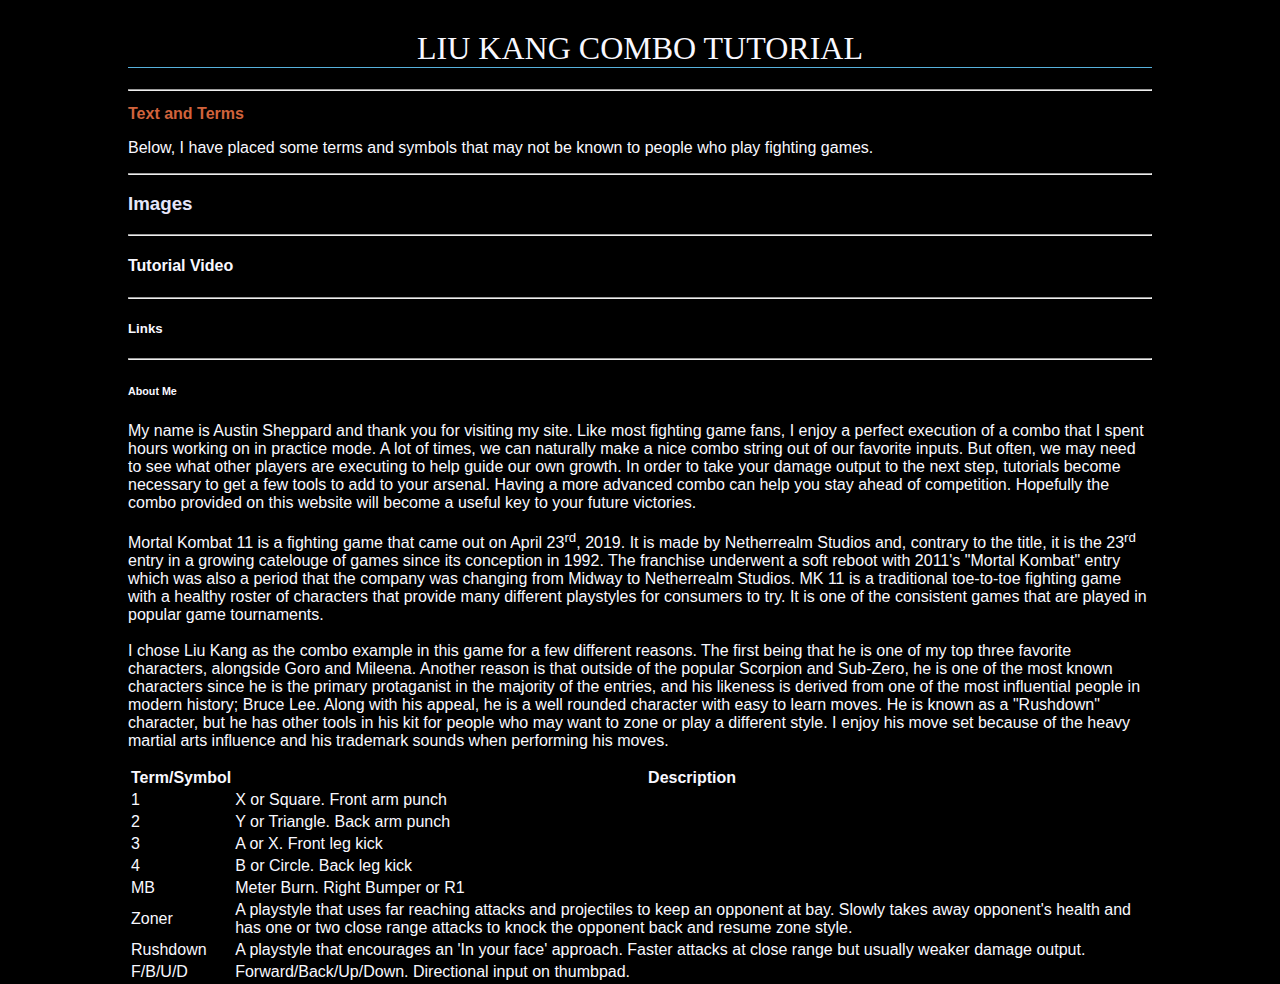
==== index.html @ 0ff7bdc4 "Create index.html" ====
<!DOCTYPE html>

<html>

	<head>
		<meta charset="utf-8">
		<title> Liu Kang Combos.</title>		
		<style>
		body {
			background-image: url(LK Background.jpg);
			background-color: #000000;
			margin: 0 10%;
			font-family: sans-serif;
			color:#f8f8ff;
			}
		h1 {
			text-align: center;
			font-family: serif;
			font-weight: normal;
			text-transform: uppercase;
			border-bottom: 1px solid #57b1dc;
			margin-top: 30px;
		}
		h2 {
			color: #d1633c;
			font-size: 1em;
		}
		h3 {
			color: #e6e6fa;
		
		}
		</style>
	</head>
	
	<body>
	<h1> Liu Kang Combo Tutorial</h1>
<hr>
	<h2>Text and Terms</h2>
	<p>Below, I have placed some terms and symbols that may not be known to people who play fighting games.</p>
<table>
	<tr>
		<th>Term/Symbol</th>
		<th>Description</th>
	</tr>
	<tr>
		<td>1</td>
		<td>X or Square. Front arm punch</td>
	</tr>
	<tr>
		<td>2</td>
		<td>Y or Triangle. Back arm punch</td>
	</tr>
	<tr>
		<td>3</td>
		<td>A or X. Front leg kick</td>
	</tr>
	<tr>
		<td>4</td>
		<td>B or Circle. Back leg kick</td>
	</tr>
	<tr>
		<td>MB</td>
		<td>Meter Burn. Right Bumper or R1</td>
	</tr>
	<tr>
		<td>Zoner</td>
		<td>A playstyle that uses far reaching attacks and projectiles to keep an opponent at bay. Slowly takes away opponent's health and has one or two close range attacks to knock the opponent back and resume zone style.</td>
	</tr>
	<tr>
		<td>Rushdown</td>
		<td>A playstyle that encourages an 'In your face' approach. Faster attacks at close range but usually weaker damage output.</td>
	</tr>
	<tr>
		<td>F/B/U/D</td>
		<td>Forward/Back/Up/Down. Directional input on thumbpad.</td>
	</tr>
<hr>

	<h3>Images</h3>
	<p><Pictures and gifs of individual moves.></p>
<hr>
	<h4>Tutorial Video</h4>
	<p><This is where my video will be of the combo as a whole. Maybe even the individual moves broken down as well.></p>
<hr>
	<h5>Links</h5>
	<p></p>
<hr>
	<h6>About Me</h6>
	<p>My name is Austin Sheppard and thank you for visiting my site. Like most fighting game fans, I enjoy a perfect execution of a combo that I spent hours working on in practice mode. A lot of times, we can naturally make
a nice combo string out of our favorite inputs. But often, we may need to see what other players are executing to help guide our own growth. In order to take your damage output to the next step, tutorials become necessary to 
get a few tools to add to your arsenal. Having a more advanced combo can help you stay ahead of competition. Hopefully the combo provided on this website will become a useful key to your future victories.
<br>
<br>
Mortal Kombat 11 is a fighting game that came out on April 23<sup>rd</sup>, 2019. It is made by Netherrealm Studios and, contrary to the title, it is the 23<sup>rd</sup> entry in a growing catelouge of games since its conception in 1992. The franchise
underwent a soft reboot with 2011's "Mortal Kombat" entry which was also a period that the company was changing from Midway to Netherrealm Studios. MK 11 is a traditional toe-to-toe fighting game with a healthy roster of characters
that provide many different playstyles for consumers to try. It is one of the consistent games that are played in popular game tournaments. 
<br>
<br>
I chose Liu Kang as the combo example in this game for a few different reasons. The first being that he is one of my top three favorite characters, alongside Goro and Mileena. Another reason is that outside of the popular Scorpion
and Sub-Zero, he is one of the most known characters since he is the primary protaganist in the majority of the entries, and his likeness is derived from one of the most influential people in modern history; Bruce Lee. Along with his
appeal, he is a well rounded character with easy to learn moves. He is known as a "Rushdown" character, but he has other tools in his kit for people who may want to zone or play a different style. I enjoy his move set because of the
heavy martial arts influence and his trademark sounds when performing his moves. </p>
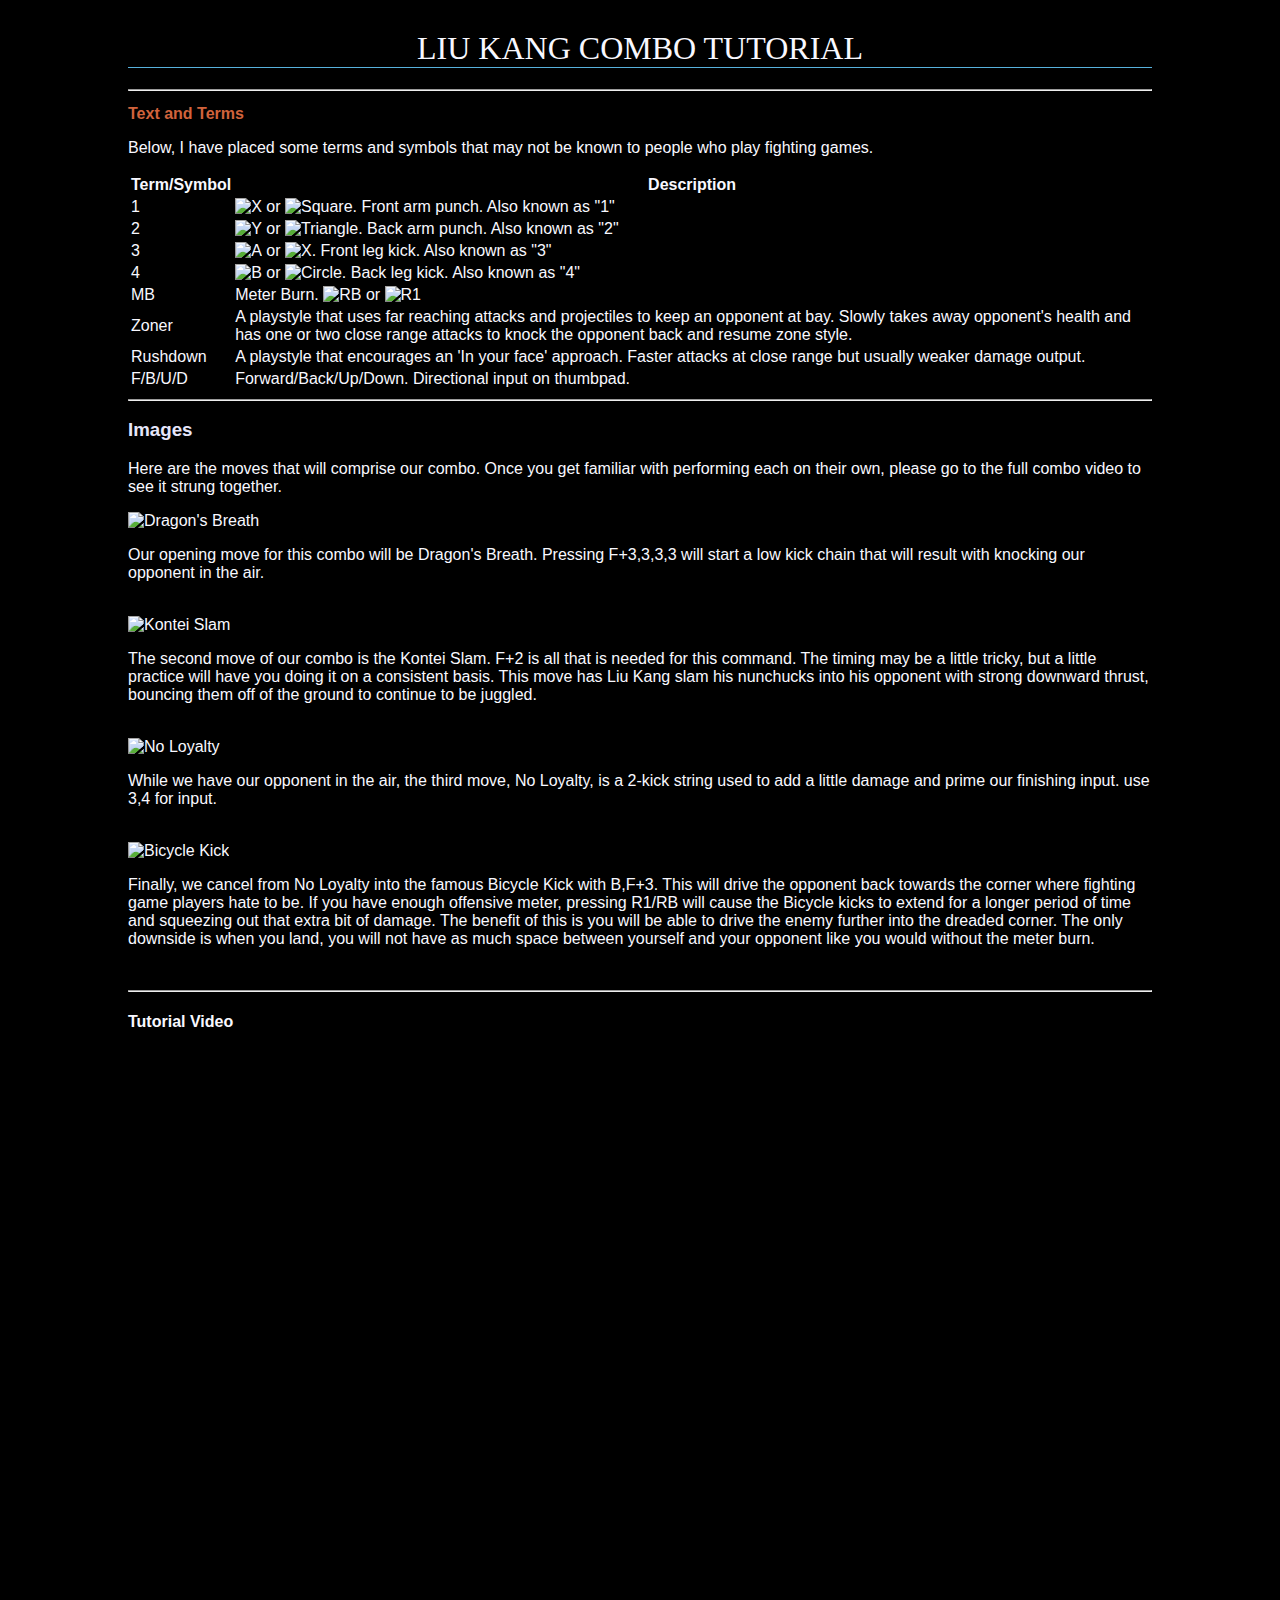
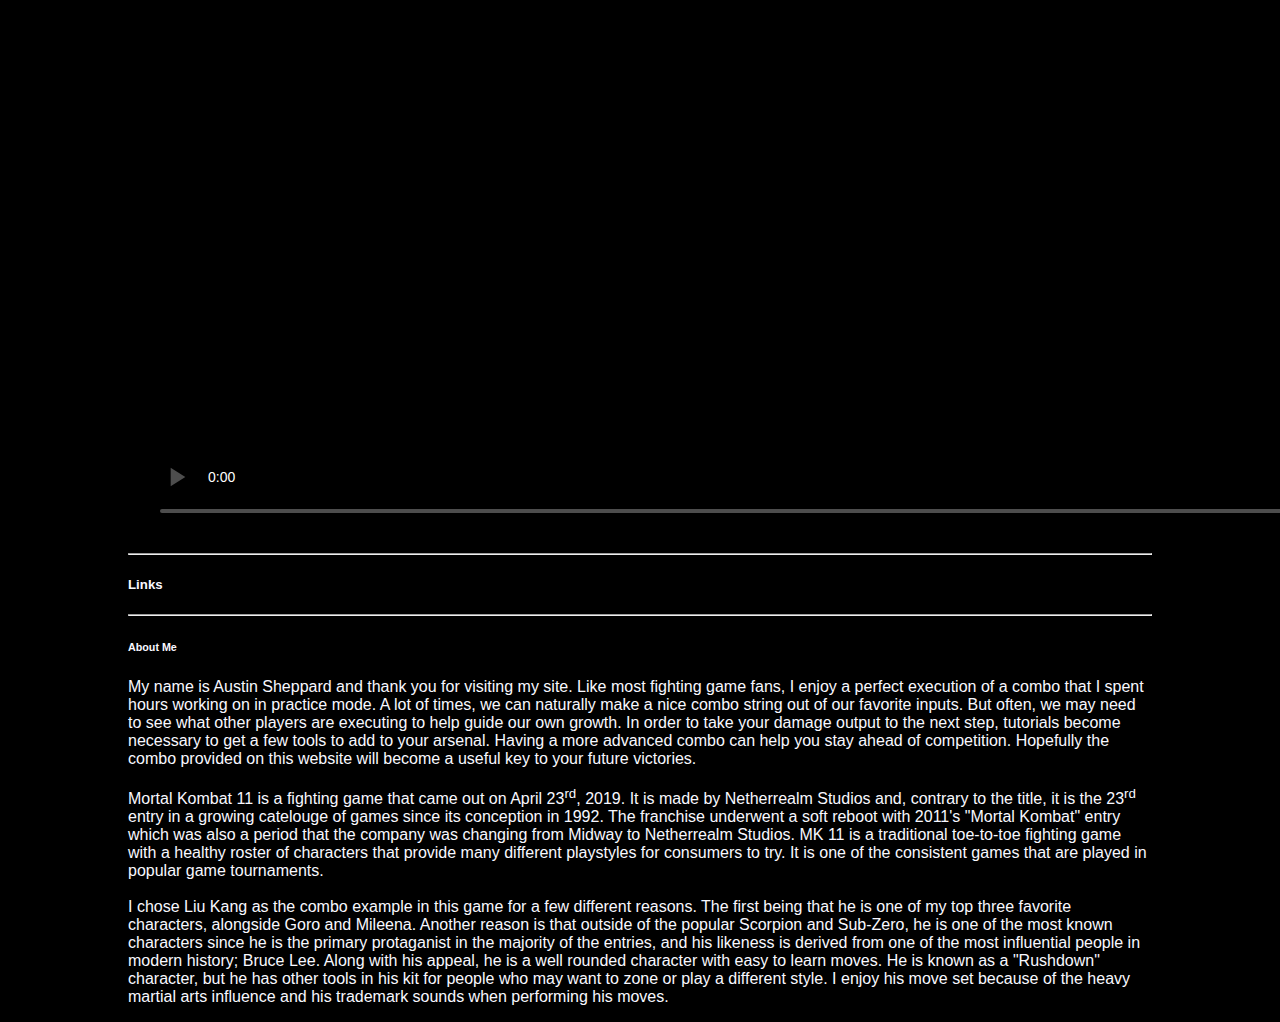
==== commit a215bba6: "Update index.html" ====
--- a/index.html
+++ b/index.html
@@ -29,6 +29,9 @@
 			color: #e6e6fa;
 		
 		}
+		td,th {
+			border: 1px black;
+		}
 		</style>
 	</head>
 	
@@ -44,23 +47,23 @@
 	</tr>
 	<tr>
 		<td>1</td>
-		<td>X or Square. Front arm punch</td>
+		<td><img src="XBX.png" alt="X" width="40" height="40"> or <img src="PSS.png" alt="Square" width="40" height="40">. Front arm punch. Also known as "1"</td>
 	</tr>
 	<tr>
 		<td>2</td>
-		<td>Y or Triangle. Back arm punch</td>
+		<td><img src="XBY.png" alt="Y" width="40" height="40"> or <img src="PST.png" alt="Triangle" width="40" height="40">. Back arm punch. Also known as "2"</td>
 	</tr>
 	<tr>
 		<td>3</td>
-		<td>A or X. Front leg kick</td>
+		<td><img src="XBA.png" alt="A" width="40" height="40"> or <img src="PSX.png" alt="X" width="80" height="60">. Front leg kick. Also known as "3"</td>
 	</tr>
 	<tr>
 		<td>4</td>
-		<td>B or Circle. Back leg kick</td>
+		<td><img src="XBB.png" alt="B" width="40" height="40"> or <img src="PSC.png" alt="Circle" width="80" height="60">. Back leg kick. Also known as "4"</td>
 	</tr>
 	<tr>
 		<td>MB</td>
-		<td>Meter Burn. Right Bumper or R1</td>
+		<td>Meter Burn. <img src="XBRB.png" alt="RB" width="40" height="40"> or <img src="PSR1.png" alt="R1" width="40" height="30"></td>
 	</tr>
 	<tr>
 		<td>Zoner</td>
@@ -74,13 +77,29 @@
 		<td>F/B/U/D</td>
 		<td>Forward/Back/Up/Down. Directional input on thumbpad.</td>
 	</tr>
+</table>
 <hr>
 
 	<h3>Images</h3>
-	<p><Pictures and gifs of individual moves.></p>
+	<p>Here are the moves that will comprise our combo. Once you get familiar with performing each on their own, please go to the full combo video to see it strung together.</p>
+<img src="DB.gif" alt="Dragon's Breath">
+<p> Our opening move for this combo will be Dragon's Breath. Pressing F+3,3,3,3 will start a low kick chain that will result with knocking our opponent in the air.</p>
+<br>
+<img src="Kontei.gif" alt="Kontei Slam">
+<p>The second move of our combo is the Kontei Slam. F+2 is all that is needed for this command. The timing may be a little tricky, but a little practice will have you doing it on a consistent basis. This move has Liu Kang slam his nunchucks into his opponent with strong downward thrust, bouncing them off of the ground to continue to be juggled.</p>
+<br>
+<img src="Loyalty.gif" alt="No Loyalty">
+<p> While we have our opponent in the air, the third move, No Loyalty, is a 2-kick string used to add a little damage and prime our finishing input. use 3,4 for input.</p>
+<br>
+<img src="BK.gif" alt="Bicycle Kick">
+<p> Finally, we cancel<link this word to the table later> from No Loyalty into the famous Bicycle Kick with B,F+3. This will drive the opponent back towards the corner where fighting game players hate to be. If you have enough offensive meter, pressing R1/RB will cause the Bicycle kicks to extend for a longer period of time and squeezing out that extra bit of damage. The benefit of this is you will be able to drive the enemy further into the dreaded corner. The only downside is when you land, you will not have as much space between yourself and your opponent like you would without the meter burn.</p>
+<br>
 <hr>
 	<h4>Tutorial Video</h4>
-	<p><This is where my video will be of the combo as a whole. Maybe even the individual moves broken down as well.></p>
+<video src="Full Combo.mp4" width="1920" height="1080"
+poster="Poster.jpg" controls>
+</video> 
+	<p></p>
 <hr>
 	<h5>Links</h5>
 	<p></p>
@@ -101,3 +120,4 @@
 appeal, he is a well rounded character with easy to learn moves. He is known as a "Rushdown" character, but he has other tools in his kit for people who may want to zone or play a different style. I enjoy his move set because of the
 heavy martial arts influence and his trademark sounds when performing his moves. </p>
 
+
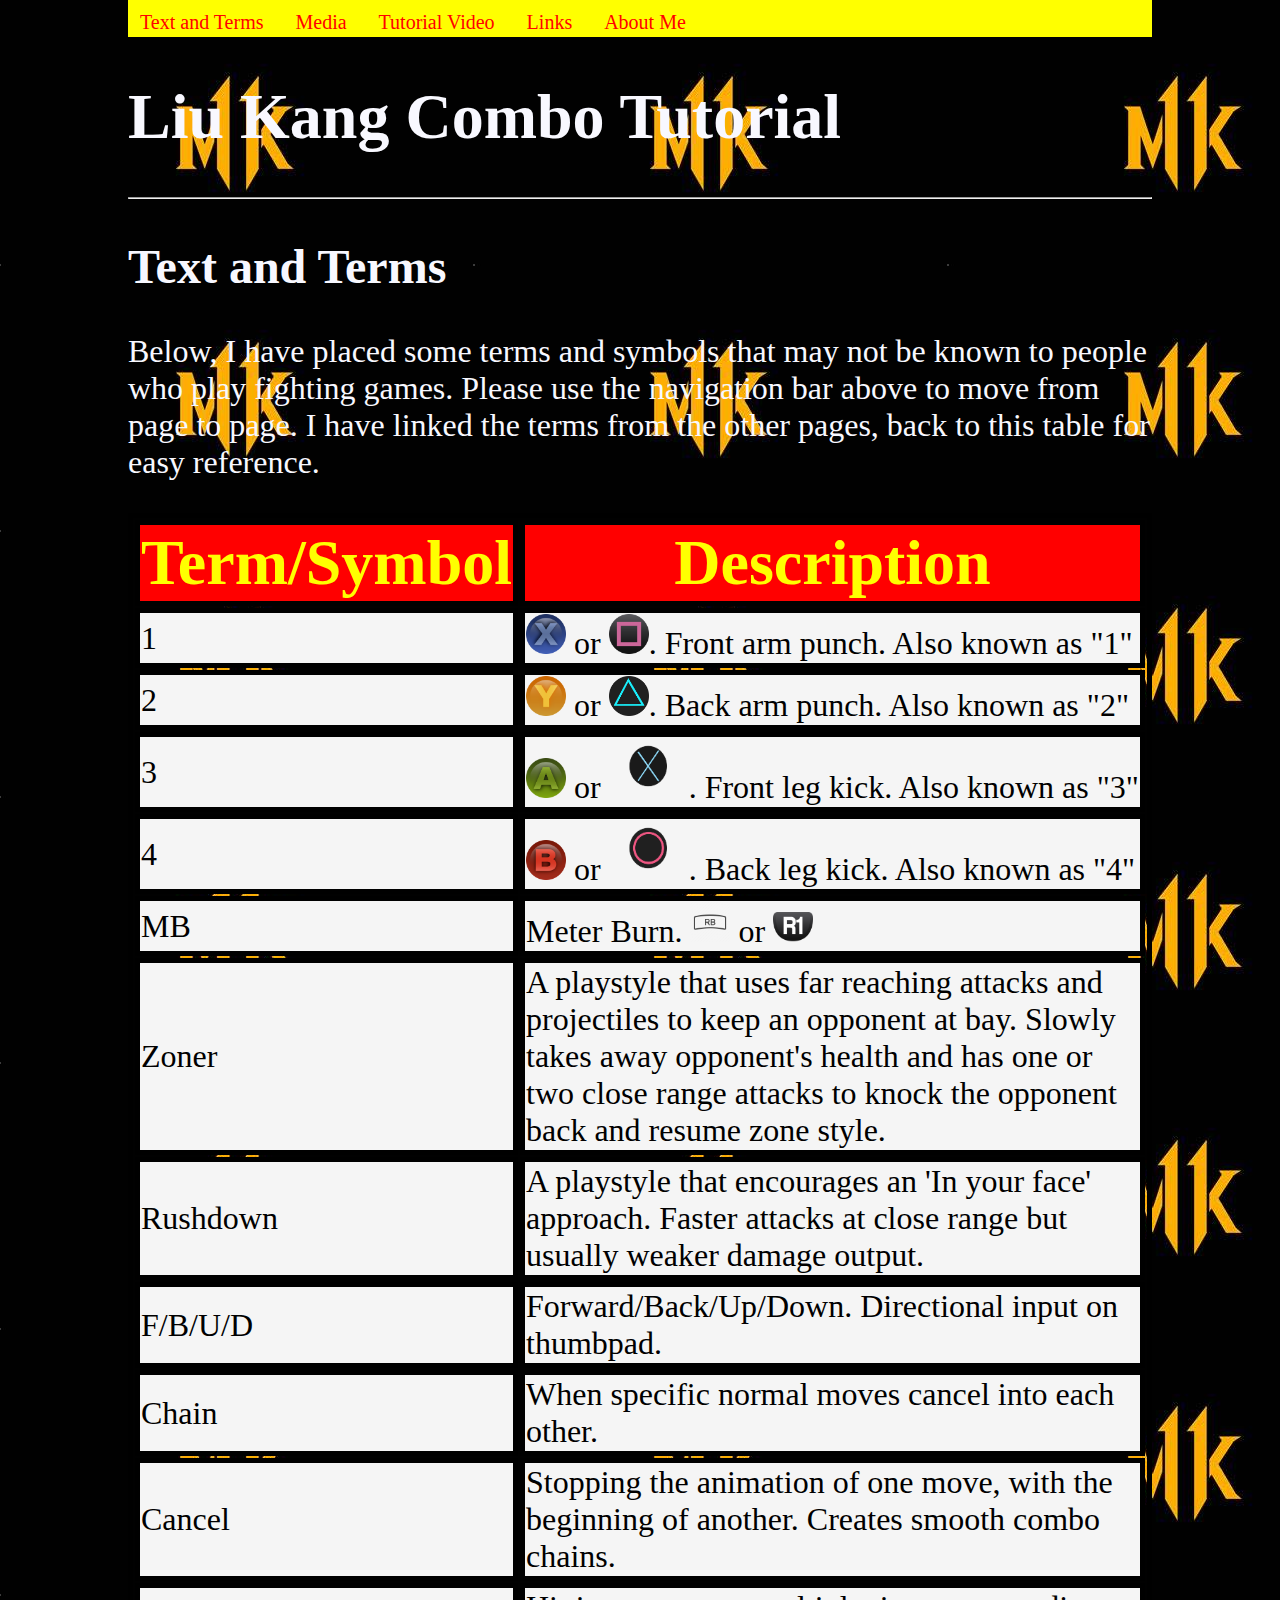
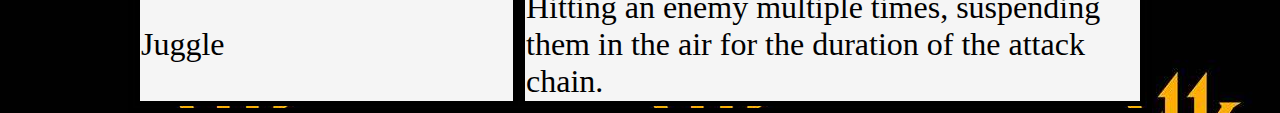
==== commit 69092301: "Update index.html" ====
--- a/index.html
+++ b/index.html
@@ -6,40 +6,25 @@
 		<meta charset="utf-8">
 		<title> Liu Kang Combos.</title>		
 		<style>
-		body {
-			background-image: url(LK Background.jpg);
-			background-color: #000000;
-			margin: 0 10%;
-			font-family: sans-serif;
-			color:#f8f8ff;
-			}
-		h1 {
-			text-align: center;
-			font-family: serif;
-			font-weight: normal;
-			text-transform: uppercase;
-			border-bottom: 1px solid #57b1dc;
-			margin-top: 30px;
-		}
-		h2 {
-			color: #d1633c;
-			font-size: 1em;
-		}
-		h3 {
-			color: #e6e6fa;
-		
-		}
-		td,th {
-			border: 1px black;
-		}
+			@import url("MK-styles.css")
 		</style>
 	</head>
 	
 	<body>
+		<div class="navbar">
+		<nav>
+			<a href="index.html">Text and Terms</a>
+			<a href="Media.html">Media</a>
+			<a href="TutorialVideo.html">Tutorial Video</a>
+			<a href="Links.html">Links</a>
+			<a href="AboutMe.html">About Me</a>
+		</nav>
+		</div>	
+	
 	<h1> Liu Kang Combo Tutorial</h1>
 <hr>
 	<h2>Text and Terms</h2>
-	<p>Below, I have placed some terms and symbols that may not be known to people who play fighting games.</p>
+	<p>Below, I have placed some terms and symbols that may not be known to people who play fighting games. Please use the navigation bar above to move from page to page. I have linked the terms from the other pages, back to this table for easy reference.</p>
 <table>
 	<tr>
 		<th>Term/Symbol</th>
@@ -66,58 +51,31 @@
 		<td>Meter Burn. <img src="XBRB.png" alt="RB" width="40" height="40"> or <img src="PSR1.png" alt="R1" width="40" height="30"></td>
 	</tr>
 	<tr>
-		<td>Zoner</td>
+		<td><a id="zoner">Zoner</a></td>
 		<td>A playstyle that uses far reaching attacks and projectiles to keep an opponent at bay. Slowly takes away opponent's health and has one or two close range attacks to knock the opponent back and resume zone style.</td>
 	</tr>
 	<tr>
-		<td>Rushdown</td>
+		<td><a id="rushdown">Rushdown</a></td>
 		<td>A playstyle that encourages an 'In your face' approach. Faster attacks at close range but usually weaker damage output.</td>
 	</tr>
 	<tr>
 		<td>F/B/U/D</td>
 		<td>Forward/Back/Up/Down. Directional input on thumbpad.</td>
 	</tr>
+	<tr>
+		<td><a id="chain">Chain</a></td>
+		<td>When specific normal moves cancel into each other.</td>
+	</tr>
+	<tr>
+		<td><a id="cancel">Cancel</a></td>
+		<td>Stopping the animation of one move, with the beginning of another. Creates smooth combo chains.</td>
+	</tr>
+	<tr>
+		<td> <a id="juggle">Juggle</a></td>
+		<td>Hitting an enemy multiple times, suspending them in the air for the duration of the attack chain.</td>
+	</tr>
 </table>
-<hr>
 
-	<h3>Images</h3>
-	<p>Here are the moves that will comprise our combo. Once you get familiar with performing each on their own, please go to the full combo video to see it strung together.</p>
-<img src="DB.gif" alt="Dragon's Breath">
-<p> Our opening move for this combo will be Dragon's Breath. Pressing F+3,3,3,3 will start a low kick chain that will result with knocking our opponent in the air.</p>
-<br>
-<img src="Kontei.gif" alt="Kontei Slam">
-<p>The second move of our combo is the Kontei Slam. F+2 is all that is needed for this command. The timing may be a little tricky, but a little practice will have you doing it on a consistent basis. This move has Liu Kang slam his nunchucks into his opponent with strong downward thrust, bouncing them off of the ground to continue to be juggled.</p>
-<br>
-<img src="Loyalty.gif" alt="No Loyalty">
-<p> While we have our opponent in the air, the third move, No Loyalty, is a 2-kick string used to add a little damage and prime our finishing input. use 3,4 for input.</p>
-<br>
-<img src="BK.gif" alt="Bicycle Kick">
-<p> Finally, we cancel<link this word to the table later> from No Loyalty into the famous Bicycle Kick with B,F+3. This will drive the opponent back towards the corner where fighting game players hate to be. If you have enough offensive meter, pressing R1/RB will cause the Bicycle kicks to extend for a longer period of time and squeezing out that extra bit of damage. The benefit of this is you will be able to drive the enemy further into the dreaded corner. The only downside is when you land, you will not have as much space between yourself and your opponent like you would without the meter burn.</p>
-<br>
-<hr>
-	<h4>Tutorial Video</h4>
-<video src="Full Combo.mp4" width="1920" height="1080"
-poster="Poster.jpg" controls>
-</video> 
-	<p></p>
-<hr>
-	<h5>Links</h5>
-	<p></p>
-<hr>
-	<h6>About Me</h6>
-	<p>My name is Austin Sheppard and thank you for visiting my site. Like most fighting game fans, I enjoy a perfect execution of a combo that I spent hours working on in practice mode. A lot of times, we can naturally make
-a nice combo string out of our favorite inputs. But often, we may need to see what other players are executing to help guide our own growth. In order to take your damage output to the next step, tutorials become necessary to 
-get a few tools to add to your arsenal. Having a more advanced combo can help you stay ahead of competition. Hopefully the combo provided on this website will become a useful key to your future victories.
-<br>
-<br>
-Mortal Kombat 11 is a fighting game that came out on April 23<sup>rd</sup>, 2019. It is made by Netherrealm Studios and, contrary to the title, it is the 23<sup>rd</sup> entry in a growing catelouge of games since its conception in 1992. The franchise
-underwent a soft reboot with 2011's "Mortal Kombat" entry which was also a period that the company was changing from Midway to Netherrealm Studios. MK 11 is a traditional toe-to-toe fighting game with a healthy roster of characters
-that provide many different playstyles for consumers to try. It is one of the consistent games that are played in popular game tournaments. 
-<br>
-<br>
-I chose Liu Kang as the combo example in this game for a few different reasons. The first being that he is one of my top three favorite characters, alongside Goro and Mileena. Another reason is that outside of the popular Scorpion
-and Sub-Zero, he is one of the most known characters since he is the primary protaganist in the majority of the entries, and his likeness is derived from one of the most influential people in modern history; Bruce Lee. Along with his
-appeal, he is a well rounded character with easy to learn moves. He is known as a "Rushdown" character, but he has other tools in his kit for people who may want to zone or play a different style. I enjoy his move set because of the
-heavy martial arts influence and his trademark sounds when performing his moves. </p>
+</body>
 
 
